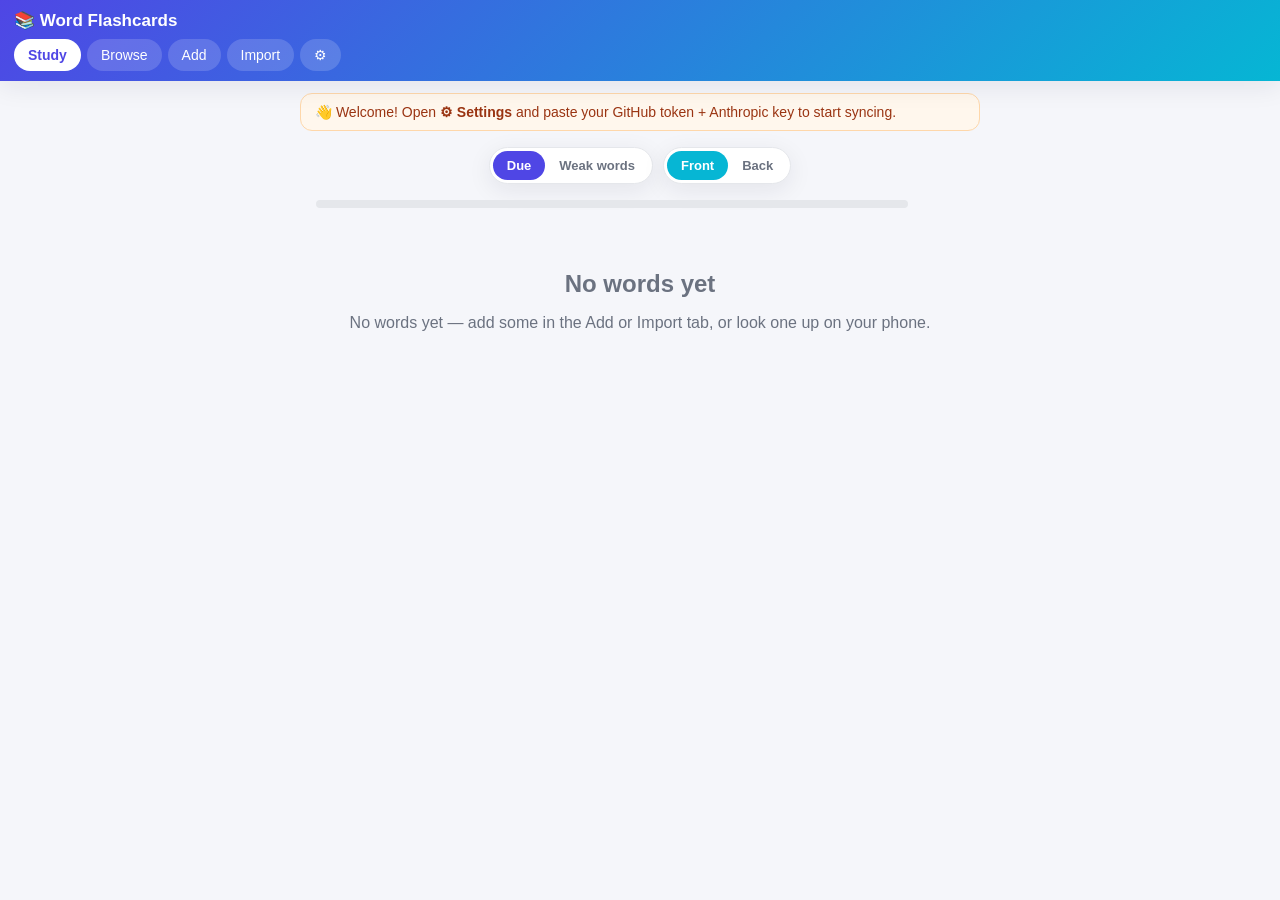
==== docs/index.html @ 8a5ba594 "Add in-app backfill for usage notes on existing cards Settings button "Fill missing usage notes (N)"" ====
<!DOCTYPE html>
<html lang="en">
<head>
  <meta charset="UTF-8" />
  <meta name="viewport" content="width=device-width, initial-scale=1, viewport-fit=cover" />
  <meta name="theme-color" content="#4f46e5" />
  <title>Word Flashcards</title>
  <link rel="manifest" href="manifest.webmanifest" />
  <link rel="icon" href="icons/icon.svg" type="image/svg+xml" />
  <link rel="apple-touch-icon" href="icons/icon.svg" />
  <meta name="apple-mobile-web-app-capable" content="yes" />
  <meta name="apple-mobile-web-app-status-bar-style" content="black-translucent" />
  <meta name="apple-mobile-web-app-title" content="Flashcards" />
  <link rel="stylesheet" href="styles.css?v=21" />
</head>
<body>
  <header class="topbar">
    <div class="brand">📚 Word Flashcards</div>
    <nav class="tabs">
      <button class="tab" data-view="study">Study <span id="dueBadge" class="badge" hidden>0</span></button>
      <button class="tab" data-view="browse">Browse</button>
      <button class="tab" data-view="add">Add</button>
      <button class="tab" data-view="import">Import</button>
      <button class="tab" data-view="settings">⚙︎</button>
    </nav>
  </header>

  <div id="banner" class="banner" hidden></div>

  <main>
    <!-- STUDY -->
    <section id="view-study" class="view">
      <div class="study-controls">
        <div class="seg seg-mode">
          <button class="mode active" data-mode="due">Due</button>
          <button class="mode" data-mode="weak">Weak words</button>
        </div>
        <div class="seg seg-dir">
          <button class="dir active" data-dir="fwd" title="See the word, recall the meaning">Front</button>
          <button class="dir" data-dir="rev" title="See the meaning, recall the word">Back</button>
        </div>
      </div>
      <div class="study-progress" id="studyProgress" hidden>
        <div class="study-bar"><i id="studyBar"></i></div>
        <span class="study-count" id="studyCount"></span>
      </div>
      <div id="studyEmpty" class="empty" hidden>
        <h2 id="studyEmptyTitle">All done for today 🎉</h2>
        <p id="studyEmptyMsg"></p>
      </div>
      <div id="studyCard" class="card" hidden>
        <div class="card-top">
          <span class="mbadge" id="cardMastery"></span>
          <span class="mbadge m3 active-badge" id="cardActive" hidden>✓ Active</span>
          <span class="card-source" id="cardSource"></span>
        </div>
        <div id="cardFront"></div>
        <button id="revealBtn" class="primary big">Show answer</button>
        <div id="cardBack" class="card-back" hidden>
          <div id="cardBackContent"></div>
          <div class="seen-in" id="cardSeenIn"></div>
          <div class="practice">
            <button id="practiceToggle" class="secondary small">✍️ Practice using it</button>
            <div id="practicePanel" hidden>
              <textarea id="practiceInput" rows="2" placeholder="Write your own sentence using this word…"></textarea>
              <button id="practiceCheck" class="primary small">Check my sentence</button>
              <div id="practiceFeedback"></div>
            </div>
          </div>
          <div class="rate-row">
            <button class="rate again" data-rate="again">Again</button>
            <button class="rate hard" data-rate="hard">Hard</button>
            <button class="rate good" data-rate="good">Good</button>
            <button class="rate easy" data-rate="easy">Easy</button>
          </div>
        </div>
      </div>
    </section>

    <!-- BROWSE -->
    <section id="view-browse" class="view" hidden>
      <div class="toolbar">
        <input id="searchInput" type="search" placeholder="Search words, meanings…" />
        <select id="sourceFilter"><option value="">All sources</option></select>
        <select id="sortBy">
          <option value="added-desc">Newest</option>
          <option value="added-asc">Oldest</option>
          <option value="mastery-asc">Least mastered</option>
          <option value="mastery-desc">Most mastered</option>
          <option value="az">A–Z</option>
        </select>
      </div>
      <div class="actionbar">
        <button id="selectMode" class="secondary">Select</button>
        <label class="selall" id="selAllWrap" hidden><input type="checkbox" id="selAllBrowse" /> All</label>
        <span id="selCount" class="muted" hidden>0 selected</span>
        <button id="delSelected" class="danger" hidden>Delete</button>
      </div>
      <div id="browseCount" class="muted count"></div>
      <div id="browseList" class="browse-list"></div>
    </section>

    <!-- ADD -->
    <section id="view-add" class="view" hidden>
      <h2>Add a word</h2>
      <div class="stack panel">
        <input id="addWord" type="text" placeholder="Type an English word or phrase" />
        <input id="addSource" type="text" placeholder="Where did you see it? (optional)" />
        <button id="addBtn" class="primary">Look up &amp; save</button>
      </div>
      <div id="addResult"></div>
    </section>

    <!-- IMPORT -->
    <section id="view-import" class="view" hidden>
      <h2>Import a word list</h2>
      <p class="muted">Paste a list, or paste/upload an export from Kindle, Libby, or Hoopla.
        The AI reads it and pulls out the words to study.</p>
      <div class="stack panel">
        <input id="importFile" type="file" accept=".txt,.csv,.md,.json,text/*" />
        <textarea id="importText" rows="8" placeholder="…or paste your list / export text here"></textarea>
        <button id="analyzeBtn" class="primary">Analyze</button>
      </div>
      <div id="importProgress" class="muted"></div>
      <div id="importPick"></div>
    </section>

    <!-- SETTINGS -->
    <section id="view-settings" class="view" hidden>
      <h2>Settings</h2>
      <p class="muted">Stored only on this device (localStorage). Never uploaded to the repo.</p>
      <div class="stack panel">
        <label>Anthropic API key
          <input id="setAnthropic" type="password" placeholder="sk-ant-…" autocomplete="off" />
        </label>
        <label>AI model
          <input id="setModel" type="text" placeholder="claude-3-5-haiku-latest" />
        </label>
        <label>GitHub token (fine-grained PAT, Contents read/write)
          <input id="setGhToken" type="password" placeholder="github_pat_…" autocomplete="off" />
        </label>
        <div class="grid2">
          <label>Owner<input id="setOwner" type="text" /></label>
          <label>Repo<input id="setRepo" type="text" /></label>
        </div>
        <div class="grid2">
          <label>Branch<input id="setBranch" type="text" /></label>
          <label>Deck path<input id="setDeckPath" type="text" /></label>
        </div>
        <label>Inbox folder<input id="setInbox" type="text" /></label>
        <label class="check"><input type="checkbox" id="setHideZh" /> Hide Chinese in study (tap to reveal)</label>
        <button id="saveSettings" class="primary">Save settings</button>
        <button id="testConn" class="secondary">Test connection</button>
        <button id="backfillUsage" class="secondary">Fill missing usage notes</button>
        <div id="settingsMsg" class="muted"></div>
      </div>
    </section>
  </main>

  <div id="toast" class="toast" hidden></div>

  <script src="core.js?v=21"></script>
  <script src="app.js?v=21"></script>
</body>
</html>
---- docs/styles.css ----
:root {
  --bg: #f5f6fa;
  --panel: #ffffff;
  --ink: #1f2333;
  --muted: #6b7280;
  --brand: #4f46e5;
  --brand2: #06b6d4;
  --line: #e5e7eb;
  --again: #ef4444;
  --hard: #f59e0b;
  --good: #10b981;
  --easy: #3b82f6;
  --shadow: 0 6px 24px rgba(20, 20, 50, 0.08);
}
* { box-sizing: border-box; }
html, body { margin: 0; }
body {
  font-family: -apple-system, BlinkMacSystemFont, "Segoe UI", Roboto, Helvetica, Arial, sans-serif;
  background: var(--bg);
  color: var(--ink);
  padding-bottom: env(safe-area-inset-bottom);
}
.topbar {
  position: sticky; top: 0; z-index: 10;
  background: linear-gradient(135deg, var(--brand), var(--brand2));
  color: #fff; padding: 10px 14px;
  padding-top: calc(10px + env(safe-area-inset-top));
  box-shadow: var(--shadow);
}
.brand { font-weight: 700; font-size: 17px; margin-bottom: 8px; }
.tabs { display: flex; gap: 6px; flex-wrap: wrap; }
.tab {
  background: rgba(255,255,255,0.16); color: #fff; border: 0;
  padding: 8px 14px; border-radius: 999px; font-size: 14px; cursor: pointer;
}
.tab.active { background: #fff; color: var(--brand); font-weight: 600; }
.badge {
  background: #fff; color: var(--brand); border-radius: 999px;
  padding: 0 7px; font-size: 12px; font-weight: 700; margin-left: 4px;
}
main { max-width: 680px; margin: 0 auto; padding: 16px; }
.view { animation: fade .2s ease; }
@keyframes fade { from { opacity: 0; transform: translateY(4px); } to { opacity: 1; transform: none; } }

h2 { margin: 6px 0 12px; }
.muted { color: var(--muted); font-size: 14px; }
.row { display: flex; gap: 8px; margin-bottom: 12px; }
.row input, .row select { flex: 1; }
.stack { display: flex; flex-direction: column; gap: 10px; }
.panel { background: var(--panel); border-radius: 16px; box-shadow: var(--shadow); padding: 16px; }
.grid2 { display: grid; grid-template-columns: 1fr 1fr; gap: 10px; }
label { display: flex; flex-direction: column; gap: 4px; font-size: 13px; color: var(--muted); }

input, select, textarea, button { font-size: 15px; font-family: inherit; }
input, select, textarea {
  padding: 11px 12px; border: 1px solid var(--line); border-radius: 12px;
  background: #fff; color: var(--ink); width: 100%;
}
textarea { resize: vertical; }
button { cursor: pointer; border: 0; border-radius: 12px; padding: 11px 16px; }
.primary { background: var(--brand); color: #fff; font-weight: 600; }
.primary:hover { filter: brightness(1.05); }
.secondary { background: #eef0fb; color: var(--brand); font-weight: 600; }
.big { font-size: 16px; padding: 14px; width: 100%; }
button:disabled { opacity: .55; cursor: default; }

.banner {
  background: #fff7ed; color: #9a3412; border: 1px solid #fed7aa;
  padding: 10px 14px; border-radius: 12px; margin: 12px auto 0; max-width: 680px;
  font-size: 14px;
}

/* Card */
.card {
  background: var(--panel); border-radius: 20px; box-shadow: var(--shadow);
  padding: 26px 22px; text-align: center;
}
.card-source { color: var(--muted); font-size: 12px; min-height: 16px; }
.card-word { font-size: 38px; font-weight: 800; margin: 6px 0 2px; }
.card-ipa { color: var(--brand); font-size: 18px; }
.card-pos { color: var(--muted); font-style: italic; margin-bottom: 18px; }
.card-back { margin-top: 18px; text-align: left; border-top: 1px solid var(--line); padding-top: 16px; }
.card-translation { font-size: 22px; font-weight: 700; margin-bottom: 8px; }
.card-def { font-size: 17px; margin-bottom: 10px; }
.zh-wrap { margin-top: 8px; }
.zh-toggle { background: #eef0fb; color: var(--brand); font-size: 12px; font-weight: 600; padding: 5px 12px; border-radius: 999px; }
.zh-wrap .card-translation { margin: 8px 0 0; font-size: 20px; }
label.check { flex-direction: row; align-items: center; gap: 8px; color: var(--ink); font-size: 14px; }
label.check input { width: auto; }
.card-example { background: #f8f9ff; border-radius: 12px; padding: 10px 12px; font-style: italic; }
.card-example mark { background: #fde68a; padding: 0 2px; border-radius: 3px; font-style: normal; }
.card-usage { margin-top: 10px; background: #fff7ed; border-left: 3px solid #f59e0b; border-radius: 8px; padding: 8px 10px; font-size: 14px; text-align: left; }
.usage-tag { display: inline-block; font-size: 11px; font-weight: 700; color: #92400e; text-transform: uppercase; letter-spacing: .04em; margin-right: 4px; }
.card-syn { margin-top: 10px; }
@media (prefers-color-scheme: dark) { .card-usage { background: #3a2a12; } }
.chip {
  display: inline-block; background: #eef0fb; color: var(--brand);
  padding: 3px 10px; border-radius: 999px; font-size: 13px; margin: 3px 4px 0 0;
}
.seen-in { margin-top: 12px; font-size: 13px; color: var(--muted); }
.seen-in a { color: var(--brand); }

/* Practice (write your own sentence) */
.practice { margin-top: 14px; text-align: left; }
.secondary.small, .primary.small { font-size: 13px; padding: 7px 12px; }
#practicePanel { margin-top: 10px; }
#practicePanel textarea { margin-bottom: 8px; }
.card-mine { margin-top: 10px; background: #eef9f1; border-left: 3px solid var(--good); border-radius: 8px; padding: 8px 10px; font-size: 14px; text-align: left; }
.usage-tag.mine { color: #065f46; }
.fb { margin-top: 10px; border-radius: 10px; padding: 10px 12px; font-size: 14px; }
.fb-verdict { font-weight: 700; margin-bottom: 4px; }
.fb-better { margin-top: 6px; }
.fb-tip { margin-top: 6px; color: var(--muted); }
.fb #practiceSave { margin-top: 10px; }
.fb.v-good { background: #eef9f1; border: 1px solid #a7e3bf; }
.fb.v-good .fb-verdict { color: #065f46; }
.fb.v-warn { background: #fff7ed; border: 1px solid #fed7aa; }
.fb.v-warn .fb-verdict { color: #92400e; }
.fb.v-bad { background: #fef2f2; border: 1px solid #fecaca; }
.fb.v-bad .fb-verdict { color: #b91c1c; }
.active-badge { background: #d1fae5; color: #065f46; }
@media (prefers-color-scheme: dark) {
  .card-mine, .fb.v-good { background: #0e2a1c; }
  .fb.v-warn { background: #3a2a12; }
  .fb.v-bad { background: #3a1414; }
}

.rate-row { display: grid; grid-template-columns: repeat(4, 1fr); gap: 8px; margin-top: 18px; }
.rate { color: #fff; font-weight: 700; }
.rate.again { background: var(--again); }
.rate.hard { background: var(--hard); }
.rate.good { background: var(--good); }
.rate.easy { background: var(--easy); }

.empty { text-align: center; padding: 40px 10px; color: var(--muted); }

/* Study controls — segmented pills, one row (wraps if too narrow) */
.study-controls { display: flex; flex-wrap: wrap; gap: 10px; margin-bottom: 16px; justify-content: center; }
.seg { display: inline-flex; background: var(--panel); border: 1px solid var(--line); border-radius: 999px; padding: 3px; box-shadow: var(--shadow); }
.seg button { border: 0; background: transparent; color: var(--muted); padding: 7px 14px; border-radius: 999px; font-weight: 600; font-size: 13px; white-space: nowrap; transition: background .15s, color .15s; }
.seg-mode .mode.active { background: var(--brand); color: #fff; }
.seg-dir .dir.active { background: var(--brand2); color: #fff; }
.card-pos.prompt { font-style: normal; font-weight: 600; color: var(--brand); margin-top: 14px; }
.speak { background: transparent; border: 0; padding: 2px 4px; font-size: 17px; cursor: pointer; line-height: 1; vertical-align: middle; }
.speak:hover { transform: scale(1.15); }
.card-word .speak { font-size: 22px; }

/* Session progress */
.study-progress { display: flex; align-items: center; gap: 10px; margin: 0 auto 16px; }
.study-bar { flex: 1; height: 8px; background: var(--line); border-radius: 999px; overflow: hidden; }
.study-bar > i { display: block; height: 100%; width: 0; border-radius: 999px;
  background: linear-gradient(90deg, var(--brand), var(--brand2)); transition: width .3s ease; }
.study-count { font-size: 12px; color: var(--muted); min-width: 46px; text-align: right; }

/* Card redesign */
.card { min-height: 200px; }
.card-top { display: flex; align-items: center; justify-content: center; gap: 8px; flex-wrap: wrap; margin-bottom: 10px; }
.card-source { color: var(--muted); font-size: 12px; }
.card-word { font-size: 42px; }
#cardFront { padding: 14px 0 4px; }
.card.enter { animation: cardIn .28s ease; }
@keyframes cardIn { from { opacity: 0; transform: translateY(10px) scale(.985); } to { opacity: 1; transform: none; } }
#cardBack:not([hidden]) { animation: revealIn .25s ease; }
@keyframes revealIn { from { opacity: 0; transform: translateY(-6px); } to { opacity: 1; transform: none; } }

/* Browse */
.toolbar { display: flex; flex-wrap: wrap; align-items: center; gap: 8px; margin-bottom: 10px; }
.toolbar #searchInput { flex: 1 1 200px; min-width: 0; }
.toolbar select { flex: 0 1 auto; width: auto; max-width: 170px; padding: 11px 12px; }
.toolbar #selectMode { flex: 0 0 auto; padding: 11px 16px; }
.count { margin-bottom: 8px; font-size: 12px; }
.browse-list { display: flex; flex-direction: column; gap: 10px; }
.actionbar { display: flex; align-items: center; gap: 10px; margin-bottom: 10px; flex-wrap: wrap; }
.actionbar .selall { flex-direction: row; align-items: center; gap: 6px; color: var(--ink); }
.actionbar .selall input { width: auto; }
.actionbar #selectMode { background: transparent; border: 1.5px solid var(--brand); color: var(--brand); }
.actionbar #selectMode::before { content: '☐ '; }
.actionbar #selectMode.active-sel { background: var(--brand); color: #fff; }
.actionbar #selectMode.active-sel::before { content: '☑ '; }
.actionbar #delSelected { margin-left: auto; }
.danger { background: var(--again); color: #fff; font-weight: 700; }
.bhead { display: flex; align-items: flex-start; gap: 10px; }
.bmain { flex: 1; min-width: 0; }
.bsel { width: auto; margin-top: 4px; }
.bdel { background: transparent; font-size: 18px; padding: 2px 6px; line-height: 1; align-self: flex-start; }
.bdel:hover { background: #fee2e2; border-radius: 8px; }
.mbadge { display: inline-block; font-size: 11px; font-weight: 700; padding: 1px 8px; border-radius: 999px; vertical-align: middle; }
.mbadge.m0 { background: #e5e7eb; color: #374151; }
.mbadge.m1 { background: #fee2e2; color: #b91c1c; }
.mbadge.m2 { background: #fef3c7; color: #92400e; }
.mbadge.m3 { background: #d1fae5; color: #065f46; }
.browse-item { background: var(--panel); border-radius: 14px; box-shadow: var(--shadow); padding: 14px 16px; transition: box-shadow .15s, transform .15s; }
.browse-item:hover { transform: translateY(-1px); box-shadow: 0 10px 30px rgba(20, 20, 50, 0.12); }
.browse-item .bw { font-size: 19px; font-weight: 700; }
.browse-item .bipa { color: var(--brand); font-size: 14px; margin-left: 8px; }
.browse-item .bpos { color: var(--muted); font-style: italic; font-size: 13px; }
.browse-item .btr { font-weight: 600; margin-top: 4px; }
.browse-item .bdef { font-size: 14px; margin-top: 2px; }
.browse-item .bmeta { font-size: 12px; color: var(--muted); margin-top: 6px; }
.due-dot { display:inline-block; width:8px; height:8px; border-radius:50%; background:var(--good); margin-right:6px; vertical-align: middle; }

/* Import picker */
.pick-item { display: flex; align-items: center; gap: 10px; padding: 8px 6px; border-bottom: 1px solid var(--line); }
.pick-item input { width: auto; }
.pick-item .pw { font-weight: 600; }
.pick-item .pctx { color: var(--muted); font-size: 12px; }
.pick-item.known { opacity: .55; }
.pick-actions { display: flex; gap: 8px; align-items: center; margin: 12px 0; flex-wrap: wrap; }
.progress { height: 8px; background: var(--line); border-radius: 999px; overflow: hidden; margin: 8px 0; }
.progress > i { display: block; height: 100%; background: var(--brand); width: 0; transition: width .2s; }

#addResult .card { margin-top: 16px; }

.toast {
  position: fixed; left: 50%; bottom: 24px; transform: translateX(-50%);
  background: #111827; color: #fff; padding: 10px 16px; border-radius: 999px;
  font-size: 14px; box-shadow: var(--shadow); z-index: 50; max-width: 90vw;
}
.spinner { display:inline-block; width:14px;height:14px;border:2px solid #fff;border-top-color:transparent;border-radius:50%;animation:spin .7s linear infinite;vertical-align:-2px;margin-right:6px;}
@keyframes spin { to { transform: rotate(360deg); } }

@media (prefers-color-scheme: dark) {
  :root { --bg:#13141b; --panel:#1c1e29; --ink:#e8e9f0; --muted:#9aa0b4; --line:#2b2e3d; --shadow:0 6px 24px rgba(0,0,0,.4); }
  input, select, textarea { background:#13141b; color:var(--ink); }
  .card-example { background:#13141b; }
  .chip, .secondary { background:#262a3d; }
  .banner { background:#3a2a12; color:#fcd9b6; border-color:#5b3f1c; }
}
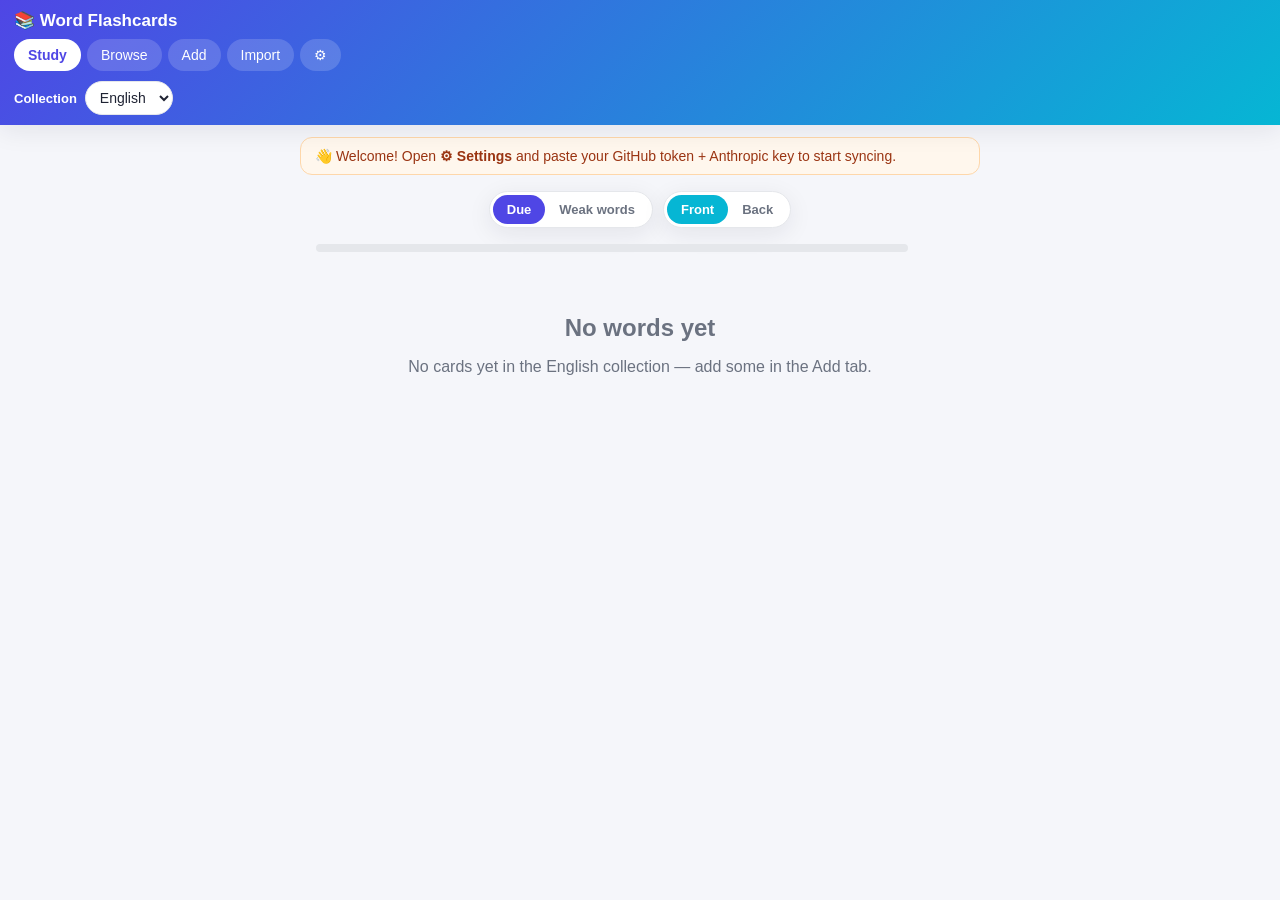
==== commit 8343f714: "Add tag-based collections: cards carry a collection tag, existing cards are English" ====
--- a/docs/index.html
+++ b/docs/index.html
@@ -2,7 +2,7 @@
 <html lang="en">
 <head>
   <meta charset="UTF-8" />
-  <meta name="viewport" content="width=device-width, initial-scale=1, viewport-fit=cover" />
+  <meta name="viewport" content="width=device-width, initial-scale=1, maximum-scale=1, user-scalable=no, viewport-fit=cover" />
   <meta name="theme-color" content="#4f46e5" />
   <title>Word Flashcards</title>
   <link rel="manifest" href="manifest.webmanifest" />
@@ -11,7 +11,7 @@
   <meta name="apple-mobile-web-app-capable" content="yes" />
   <meta name="apple-mobile-web-app-status-bar-style" content="black-translucent" />
   <meta name="apple-mobile-web-app-title" content="Flashcards" />
-  <link rel="stylesheet" href="styles.css?v=21" />
+  <link rel="stylesheet" href="styles.css?v=24" />
 </head>
 <body>
   <header class="topbar">
@@ -23,6 +23,10 @@
       <button class="tab" data-view="import">Import</button>
       <button class="tab" data-view="settings">⚙︎</button>
     </nav>
+    <div class="collection-row">
+      <label for="collectionPicker">Collection</label>
+      <select id="collectionPicker"></select>
+    </div>
   </header>
 
   <div id="banner" class="banner" hidden></div>
@@ -102,11 +106,25 @@
 
     <!-- ADD -->
     <section id="view-add" class="view" hidden>
-      <h2>Add a word</h2>
-      <div class="stack panel">
+      <h2 id="addTitle">Add a word</h2>
+      <div id="addEnglishPanel" class="stack panel">
         <input id="addWord" type="text" placeholder="Type an English word or phrase" />
         <input id="addSource" type="text" placeholder="Where did you see it? (optional)" />
         <button id="addBtn" class="primary">Look up &amp; save</button>
+      </div>
+      <div id="addManualPanel" class="stack panel" hidden>
+        <input id="manFront" type="text" placeholder="Front — word, phrase or question" />
+        <textarea id="manBack" rows="3" placeholder="Back — meaning or answer"></textarea>
+        <input id="manExample" type="text" placeholder="Example (optional)" />
+        <input id="manSource" type="text" placeholder="Where did you see it? (optional)" />
+        <button id="manAddBtn" class="primary">Save card</button>
+      </div>
+      <div class="stack panel new-collection">
+        <label>New collection name
+          <input id="newCollectionName" type="text" placeholder="e.g. Japanese, Work terms, Things to remember" />
+        </label>
+        <button id="newCollectionBtn" class="secondary">Start a new collection</button>
+        <p class="muted">Cards are kept separate by collection — pick the collection at the top before studying, browsing or adding.</p>
       </div>
       <div id="addResult"></div>
     </section>
@@ -159,7 +177,7 @@
 
   <div id="toast" class="toast" hidden></div>
 
-  <script src="core.js?v=21"></script>
-  <script src="app.js?v=21"></script>
+  <script src="core.js?v=24"></script>
+  <script src="app.js?v=24"></script>
 </body>
 </html>
--- a/docs/styles.css
+++ b/docs/styles.css
@@ -13,7 +13,14 @@
   --shadow: 0 6px 24px rgba(20, 20, 50, 0.08);
 }
 * { box-sizing: border-box; }
-html, body { margin: 0; }
+html, body {
+  margin: 0;
+  width: 100%;
+  max-width: 100%;
+  overflow-x: hidden;          /* no sideways scrolling of the page */
+  overscroll-behavior: none;   /* no rubber-band / swipe-to-navigate bounce */
+  touch-action: pan-x pan-y;   /* allow scrolling, but no pinch-zoom or double-tap zoom */
+}
 body {
   font-family: -apple-system, BlinkMacSystemFont, "Segoe UI", Roboto, Helvetica, Arial, sans-serif;
   background: var(--bg);
@@ -28,6 +35,10 @@
   box-shadow: var(--shadow);
 }
 .brand { font-weight: 700; font-size: 17px; margin-bottom: 8px; }
+.collection-row { display: flex; align-items: center; gap: 8px; margin-top: 10px; }
+.collection-row label { color: #fff; font-size: 13px; font-weight: 600; }
+.collection-row select { width: auto; max-width: 70vw; padding: 7px 10px; border-radius: 999px; font-size: 14px; }
+.new-collection { margin-top: 12px; }
 .tabs { display: flex; gap: 6px; flex-wrap: wrap; }
 .tab {
   background: rgba(255,255,255,0.16); color: #fff; border: 0;
@@ -51,7 +62,7 @@
 .grid2 { display: grid; grid-template-columns: 1fr 1fr; gap: 10px; }
 label { display: flex; flex-direction: column; gap: 4px; font-size: 13px; color: var(--muted); }
 
-input, select, textarea, button { font-size: 15px; font-family: inherit; }
+input, select, textarea, button { font-size: 16px; font-family: inherit; } /* 16px stops iOS Safari auto-zooming in when a field gets focus */
 input, select, textarea {
   padding: 11px 12px; border: 1px solid var(--line); border-radius: 12px;
   background: #fff; color: var(--ink); width: 100%;
@@ -189,6 +200,8 @@
 .mbadge.m1 { background: #fee2e2; color: #b91c1c; }
 .mbadge.m2 { background: #fef3c7; color: #92400e; }
 .mbadge.m3 { background: #d1fae5; color: #065f46; }
+.mbadge.mret { background: #ddd6fe; color: #5b21b6; }
+.bunretire { margin-left: 6px; }
 .browse-item { background: var(--panel); border-radius: 14px; box-shadow: var(--shadow); padding: 14px 16px; transition: box-shadow .15s, transform .15s; }
 .browse-item:hover { transform: translateY(-1px); box-shadow: 0 10px 30px rgba(20, 20, 50, 0.12); }
 .browse-item .bw { font-size: 19px; font-weight: 700; }
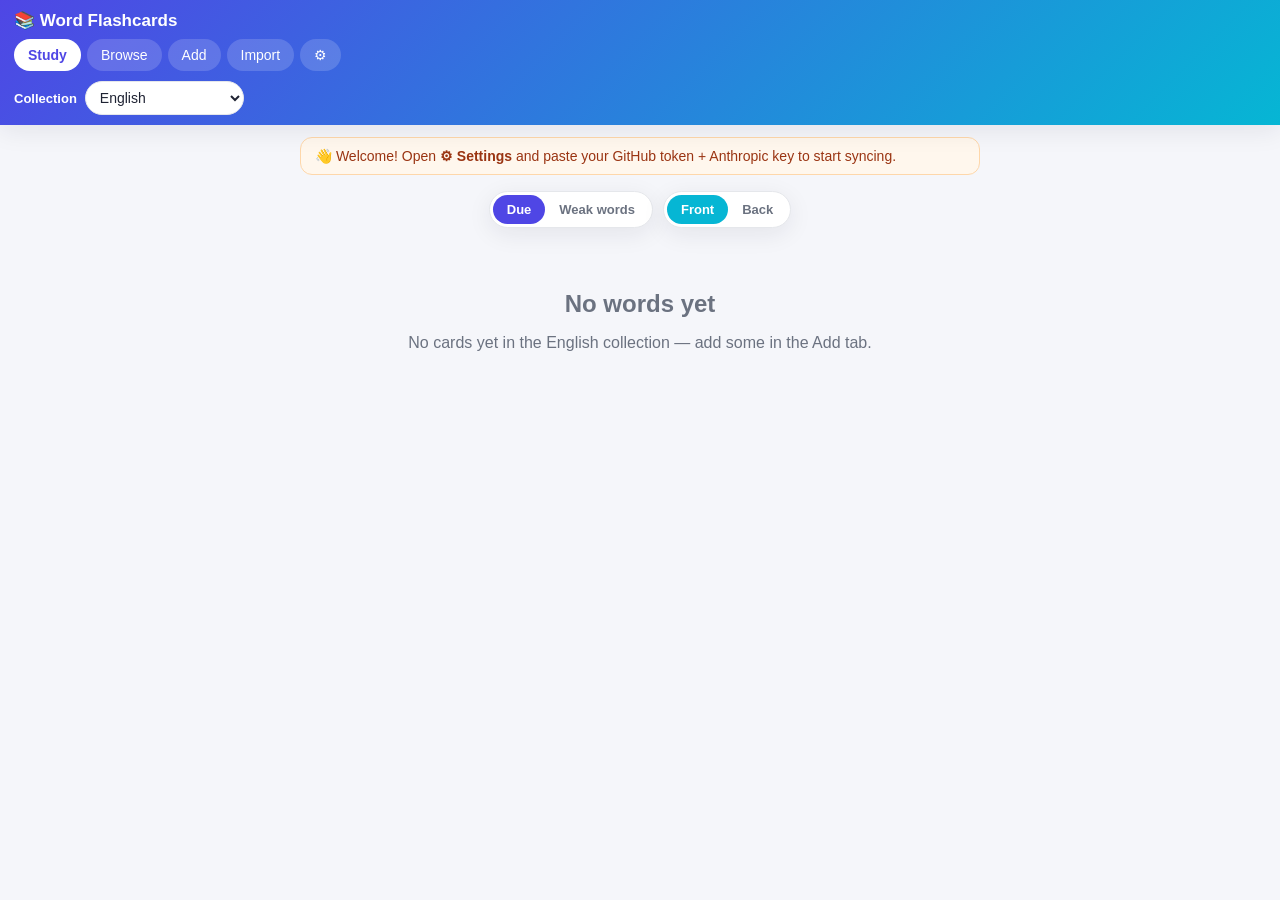
==== commit 6e052d31: "Add page redesign (v26): one AI input box for every collection, new collection from the dropdown, fi" ====
--- a/docs/index.html
+++ b/docs/index.html
@@ -11,7 +11,7 @@
   <meta name="apple-mobile-web-app-capable" content="yes" />
   <meta name="apple-mobile-web-app-status-bar-style" content="black-translucent" />
   <meta name="apple-mobile-web-app-title" content="Flashcards" />
-  <link rel="stylesheet" href="styles.css?v=24" />
+  <link rel="stylesheet" href="styles.css?v=26" />
 </head>
 <body>
   <header class="topbar">
@@ -107,10 +107,11 @@
     <!-- ADD -->
     <section id="view-add" class="view" hidden>
       <h2 id="addTitle">Add a word</h2>
-      <div id="addEnglishPanel" class="stack panel">
+      <div id="addPanel" class="stack panel">
         <input id="addWord" type="text" placeholder="Type an English word or phrase" />
         <input id="addSource" type="text" placeholder="Where did you see it? (optional)" />
         <button id="addBtn" class="primary">Look up &amp; save</button>
+        <p class="muted"><a href="#" id="manualToggle">or type both sides yourself</a></p>
       </div>
       <div id="addManualPanel" class="stack panel" hidden>
         <input id="manFront" type="text" placeholder="Front — word, phrase or question" />
@@ -119,12 +120,13 @@
         <input id="manSource" type="text" placeholder="Where did you see it? (optional)" />
         <button id="manAddBtn" class="primary">Save card</button>
       </div>
-      <div class="stack panel new-collection">
+      <div id="newCollectionPanel" class="stack panel" hidden>
         <label>New collection name
           <input id="newCollectionName" type="text" placeholder="e.g. Japanese, Work terms, Things to remember" />
         </label>
-        <button id="newCollectionBtn" class="secondary">Start a new collection</button>
-        <p class="muted">Cards are kept separate by collection — pick the collection at the top before studying, browsing or adding.</p>
+        <button id="newCollectionBtn" class="primary">Create collection</button>
+        <button id="newCollectionCancel" class="secondary">Cancel</button>
+        <p class="muted">The new collection is created with its first card — after creating it, add that card in the box above.</p>
       </div>
       <div id="addResult"></div>
     </section>
@@ -177,7 +179,7 @@
 
   <div id="toast" class="toast" hidden></div>
 
-  <script src="core.js?v=24"></script>
-  <script src="app.js?v=24"></script>
+  <script src="core.js?v=26"></script>
+  <script src="app.js?v=26"></script>
 </body>
 </html>
--- a/docs/styles.css
+++ b/docs/styles.css
@@ -51,6 +51,7 @@
 }
 main { max-width: 680px; margin: 0 auto; padding: 16px; }
 .view { animation: fade .2s ease; }
+[hidden] { display: none !important; } /* .stack sets display:flex, which would otherwise override the hidden attribute (e.g. the Add page's lookup/manual panels) */
 @keyframes fade { from { opacity: 0; transform: translateY(4px); } to { opacity: 1; transform: none; } }
 
 h2 { margin: 6px 0 12px; }
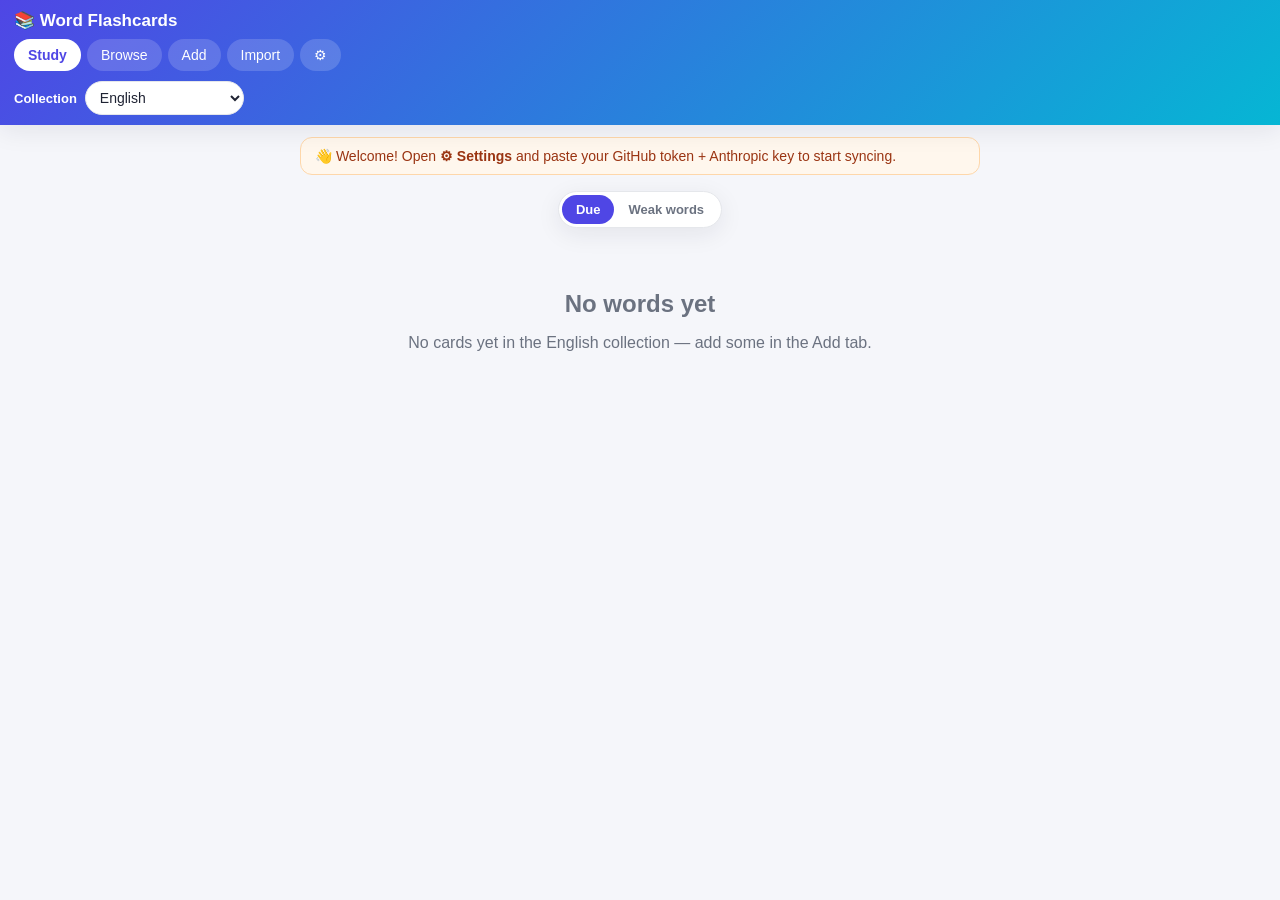
==== commit 4a11c930: "Study always mixes Front and Back; remove direction selector (v27)" ====
--- a/docs/index.html
+++ b/docs/index.html
@@ -11,7 +11,7 @@
   <meta name="apple-mobile-web-app-capable" content="yes" />
   <meta name="apple-mobile-web-app-status-bar-style" content="black-translucent" />
   <meta name="apple-mobile-web-app-title" content="Flashcards" />
-  <link rel="stylesheet" href="styles.css?v=26" />
+  <link rel="stylesheet" href="styles.css?v=27" />
 </head>
 <body>
   <header class="topbar">
@@ -38,10 +38,6 @@
         <div class="seg seg-mode">
           <button class="mode active" data-mode="due">Due</button>
           <button class="mode" data-mode="weak">Weak words</button>
-        </div>
-        <div class="seg seg-dir">
-          <button class="dir active" data-dir="fwd" title="See the word, recall the meaning">Front</button>
-          <button class="dir" data-dir="rev" title="See the meaning, recall the word">Back</button>
         </div>
       </div>
       <div class="study-progress" id="studyProgress" hidden>
@@ -179,7 +175,7 @@
 
   <div id="toast" class="toast" hidden></div>
 
-  <script src="core.js?v=26"></script>
-  <script src="app.js?v=26"></script>
+  <script src="core.js?v=27"></script>
+  <script src="app.js?v=27"></script>
 </body>
 </html>
--- a/docs/styles.css
+++ b/docs/styles.css
@@ -151,7 +151,7 @@
 .seg { display: inline-flex; background: var(--panel); border: 1px solid var(--line); border-radius: 999px; padding: 3px; box-shadow: var(--shadow); }
 .seg button { border: 0; background: transparent; color: var(--muted); padding: 7px 14px; border-radius: 999px; font-weight: 600; font-size: 13px; white-space: nowrap; transition: background .15s, color .15s; }
 .seg-mode .mode.active { background: var(--brand); color: #fff; }
-.seg-dir .dir.active { background: var(--brand2); color: #fff; }
+
 .card-pos.prompt { font-style: normal; font-weight: 600; color: var(--brand); margin-top: 14px; }
 .speak { background: transparent; border: 0; padding: 2px 4px; font-size: 17px; cursor: pointer; line-height: 1; vertical-align: middle; }
 .speak:hover { transform: scale(1.15); }
